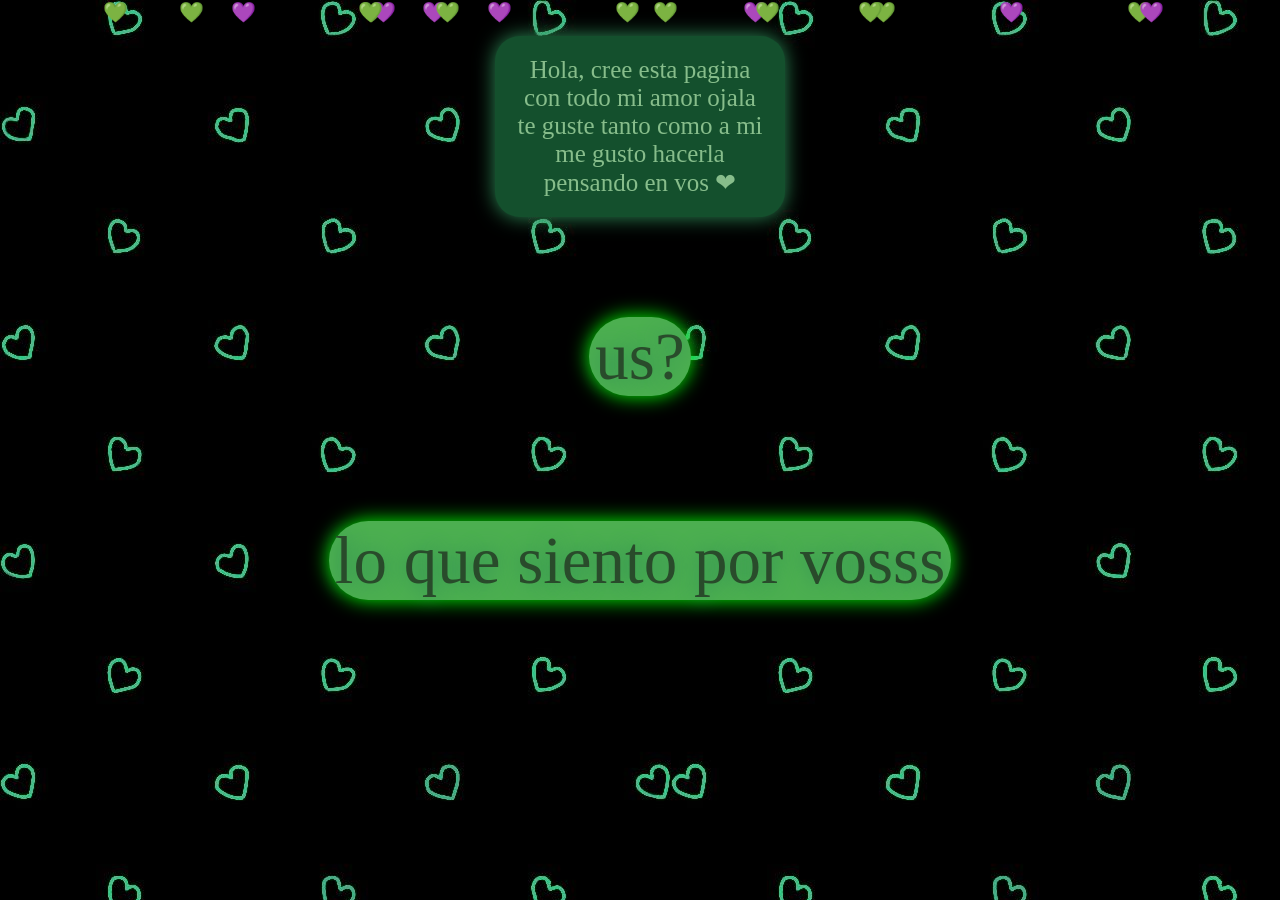
==== index.html @ 2f9042d3 "Add files via upload" ====
<!DOCTYPE html>

<link rel="stylesheet" href="css.css">
<html lang="en">
<head>

    <meta charset="UTF-8">
    <meta name="viewport" content="width=device-width, initial-scale=1.0">    <title>3 mesesitosss</title>
    <br>
<p class="crear">
 Hola, cree esta pagina con todo mi amor ojala te guste tanto como a mi me gusto hacerla pensando en vos ❤

</p>



<div class="particles">
  <span>💚</span>
  <span>💜</span>
    <span>💚</span>
  <span>💜</span>
    <span>💚</span>
  <span>💜</span>
    <span>💚</span>
  <span>💜</span>
      <span>💚</span>
  <span>💜</span>
    <span>💚</span>
  <span>💜</span>
    <span>💚</span>
  <span>💜</span>
 <span>💚</span>
         <span>💚</span>       
 <span>💚</span>
  <span>💚</span>
</div>

</head>
<body>
    

<form action="nosotros.html">
    <button type="submit ">  us? </button>
    </form>

    <p class="sentimientos "> 
    <form action="sentimientos.html">
    <button type="submit "> lo que siento por vosss </button>
    </form>
    </p>
</body>
</html>
---- css.css ----
body {
 text-align: center;
  
  font-family: 'Great Vibes', cursive;

color:#87bd8b;
 font-size: 25px;
background-image: url("fondo3.jpg");

}

.crear {
box-shadow: 0 0 20px #2E8B57;

  padding: 20px;
  border-radius: 25px;
  width: 250px;
    height: auto;
  margin: auto;
  text-align: center;

    background-color:  #14502d;
}

.particles {
  position: fixed;
  top: 0;
  left: 0;
  width: 100%;
  height: 100%;
  pointer-events: none;
  font-size: 20px;
}

/* Emojis */
.particles span {
  position: absolute;
  animation: fall linear infinite;
}

/* ///////////////////////////////////////Animación////////////////////////////////////////////// */

@keyframes fall {
  0% {
    animation-delay: 2s;
    transform: translateY(-5vh) rotate(19deg);
    opacity: 0;
  }
  10% {
    opacity: 1;
  }
  100% {
    transform: translateY(100vh) rotate(360deg);
    opacity: 0;
  }
}
.particles span:nth-child(1) { right: 10%; animation-duration: 6s; }
.particles span:nth-child(2) { right: 20%; animation-duration: 8s; }
.particles span:nth-child(3) { right: 30%; animation-duration: 9.5s; }
.particles span:nth-child(4) { right: 40%; animation-duration: 7.8s; }
.particles span:nth-child(5) { right: 50%; animation-duration: 6s; }
.particles span:nth-child(6) { right: 60%; animation-duration: 5.6s; }
.particles span:nth-child(7) { right: 70%; animation-duration: 13s; }
.particles span:nth-child(8) { right: 80%; animation-duration: 7s; }
.particles span:nth-child(9) { right: 90%; animation-duration: 5s; }
.particles span:nth-child(10){ left: 33%; animation-duration: 8s; }
.particles span:nth-child(11){ left: 67%; animation-duration: 9s; }
.particles span:nth-child(12){ left: 29%; animation-duration: 10s; }
.particles span:nth-child(13){ left: 28%; animation-duration: 11s; }
.particles span:nth-child(14){ left: 89%; animation-duration: 12s; }
.particles span:nth-child(15){ left: 59%; animation-duration: 6s; }
.particles span:nth-child(16){ left: 51%; animation-duration: 9s; }
.particles span:nth-child(17){ left: 34%; animation-duration: 13s; }
.particles span:nth-child(18){ left: 14%; animation-duration: 19s; }


/*¨///////////////////////////////BOTONESSSSS///////////////////////////////////////////////////*/
button{
    font-family: 'Great Vibes', cursive;
    font-size: 67px;
    margin-left:auto ;
    margin-top:100px;
   height: auto;
   width: auto;
  border-radius: 50px;
 
 border: 0px;
 color: #294b2b;
 text-shadow: 0 0 20px #2E8B57;
    background-color:#4CAF50;
    box-shadow: 0 0 20px rgb(0, 253, 0);
}

/*¨///////////////////////////////FOTOS Y VIDEOS///////////////////////////////////////////////////*/
.videoo{
margin-block-end: auto;
   height: 250px;
   width: 400px;
  border-radius: 25px;
     border: 0px;
 color: #87bd8b;
 text-shadow: 0 0 20px #00ff11;
    background-color:#036435;
    box-shadow: 0 0 20px rgb(0, 253, 0);
    
}
.imagen_1 {
        margin-left:auto  ;
    margin-top:200px;
   height: 200px;
   width: 300px;
  border-radius: 25px;
     border: 0px;
 color: #87bd8b;
 text-shadow: 0 0 20px #00ff11;
    background-color:#036435;
    box-shadow: 0 0 20px rgb(0, 253, 0);
}
.imagen_2 {
        margin-right:auto  ;
    margin-top:200px;
   height: 200px;
   width: 300px;
  border-radius: 25px;
     border: 0px;
 color: #87bd8b;
 text-shadow: 0 0 20px #00ff11;
    background-color:#036435;
    box-shadow: 0 0 20px rgb(0, 253, 0);
}
.imagen_3 {
        margin-left:auto  ;
  
   height: 200px;
   width: 300px;
  border-radius: 25px;
     border: 0px;
 color: #87bd8b;
 text-shadow: 0 0 20px #00ff11;
    background-color:#036435;
    box-shadow: 0 0 20px rgb(0, 253, 0);
}
.imagen_4 {
        margin-right:auto ;
  
   height: 200px;
   width: 300px;
  border-radius: 25px;
     border: 0px;
 color: #87bd8b;
 text-shadow: 0 0 20px #00ff11;
    background-color:#036435;
    box-shadow: 0 0 20px rgb(0, 253, 0);
}
/*¨///////////////////////////////////////////////////////////////////////////////////////////////*/
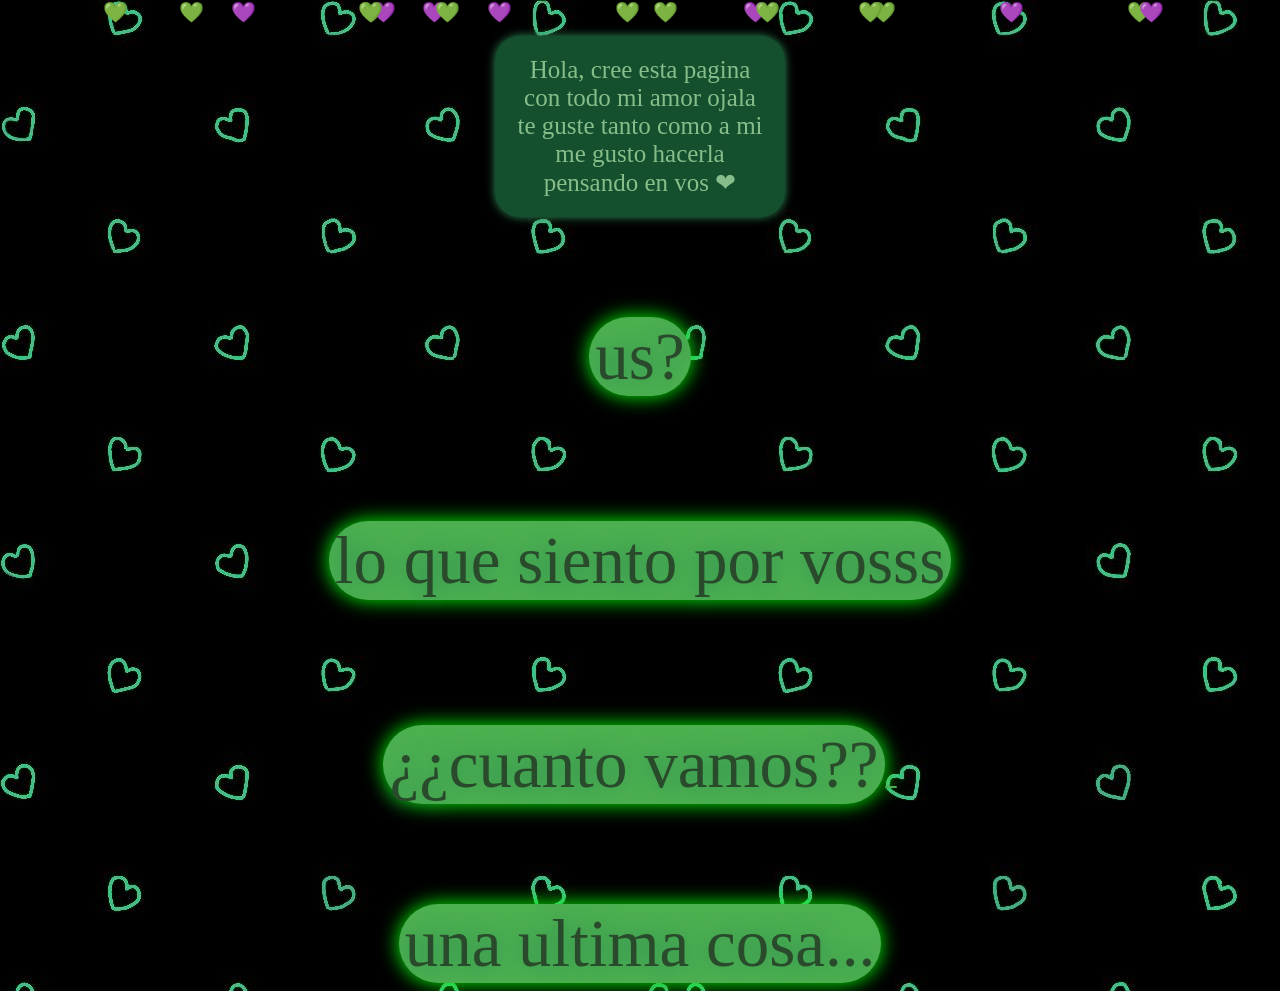
==== commit d1cb57ce: "Add files via upload" ====
--- a/index.html
+++ b/index.html
@@ -43,10 +43,40 @@
     <button type="submit ">  us? </button>
     </form>
 
+
+
     <p class="sentimientos "> 
     <form action="sentimientos.html">
     <button type="submit "> lo que siento por vosss </button>
     </form>
     </p>
+
+<form action="timer.html">
+    <button type="submit "> ¿¿cuanto vamos?? <button>
+    </form>
+
+
+
+
+
+<form action="spotifyyy.html">
+    <button type="submit "> una ultima cosa...</button>
+    </form>
+
+
+
+
+
+
+
+
+
+
+
+
+
+
+
+
 </body>
 </html>
--- a/css.css
+++ b/css.css
@@ -3,7 +3,7 @@
 body {
  text-align: center;
   
-  font-family: 'Great Vibes', cursive;
+  font-family: 'Great Vibes';
 
 color:#87bd8b;
  font-size: 25px;
@@ -12,7 +12,7 @@
 }
 
 .crear {
-box-shadow: 0 0 20px #2E8B57;
+box-shadow: 0 0 10px #2E8B57;
 
   padding: 20px;
   border-radius: 25px;
@@ -78,7 +78,7 @@
 
 /*¨///////////////////////////////BOTONESSSSS///////////////////////////////////////////////////*/
 button{
-    font-family: 'Great Vibes', cursive;
+    font-family: 'Great Vibes';
     font-size: 67px;
     margin-left:auto ;
     margin-top:100px;
@@ -94,6 +94,20 @@
 }
 
 /*¨///////////////////////////////FOTOS Y VIDEOS///////////////////////////////////////////////////*/
+.spoti{
+
+box-shadow: 0 0 6.7px #2E8B57;
+
+  padding: 20px;
+  border-radius: 25px;
+  width: 500px;
+    height: auto;
+  margin: auto;
+  text-align: center;
+
+    background-color:  #14502d;
+
+}
 .videoo{
 margin-block-end: auto;
    height: 250px;
@@ -154,4 +168,19 @@
     background-color:#036435;
     box-shadow: 0 0 20px rgb(0, 253, 0);
 }
-/*¨///////////////////////////////////////////////////////////////////////////////////////////////*/+/*¨///////////////////////////////////////////////////////////////////////////////////////////////*/
+
+.timerrr{
+
+#contador {
+  text-align: center;
+  color: rgb(20, 136, 4);
+  font-size: 24px;
+}
+
+#tiempo {
+  font-size: 28px;
+  margin-top: 10px;
+}
+  
+}
